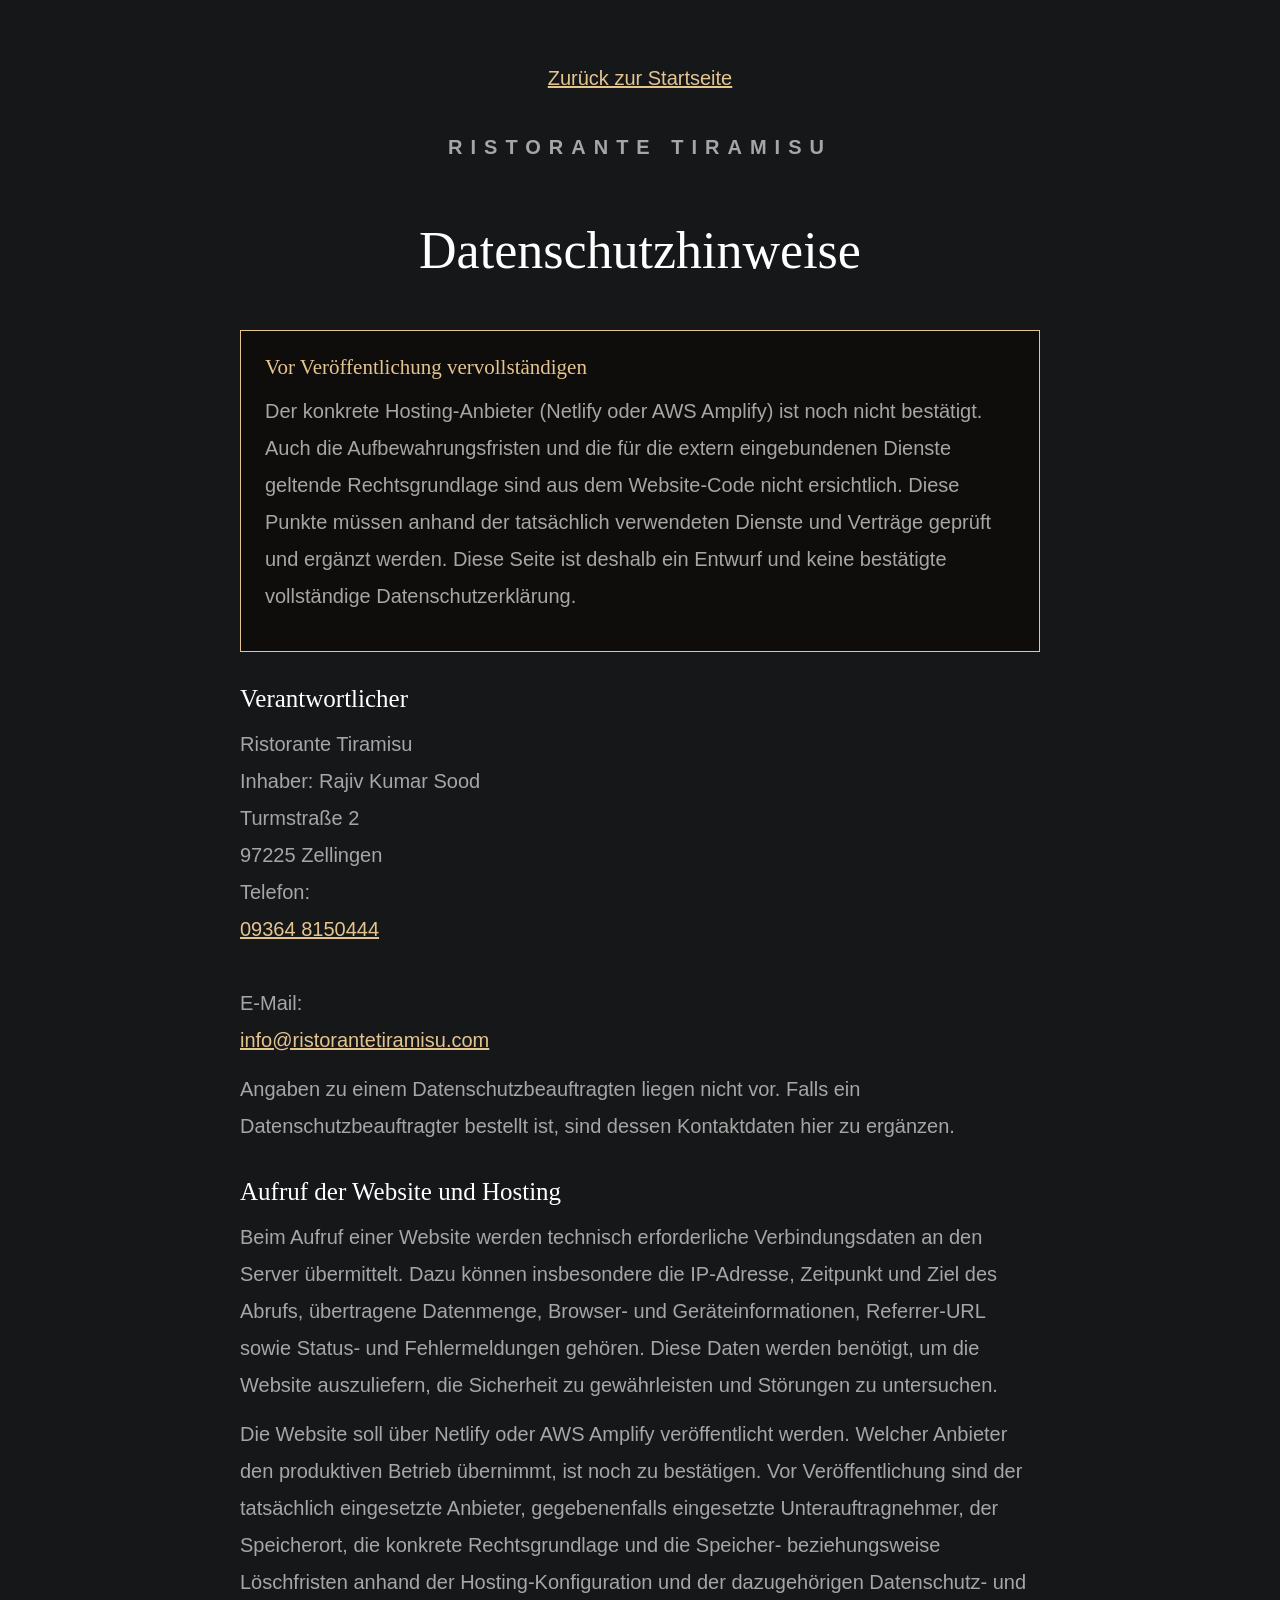
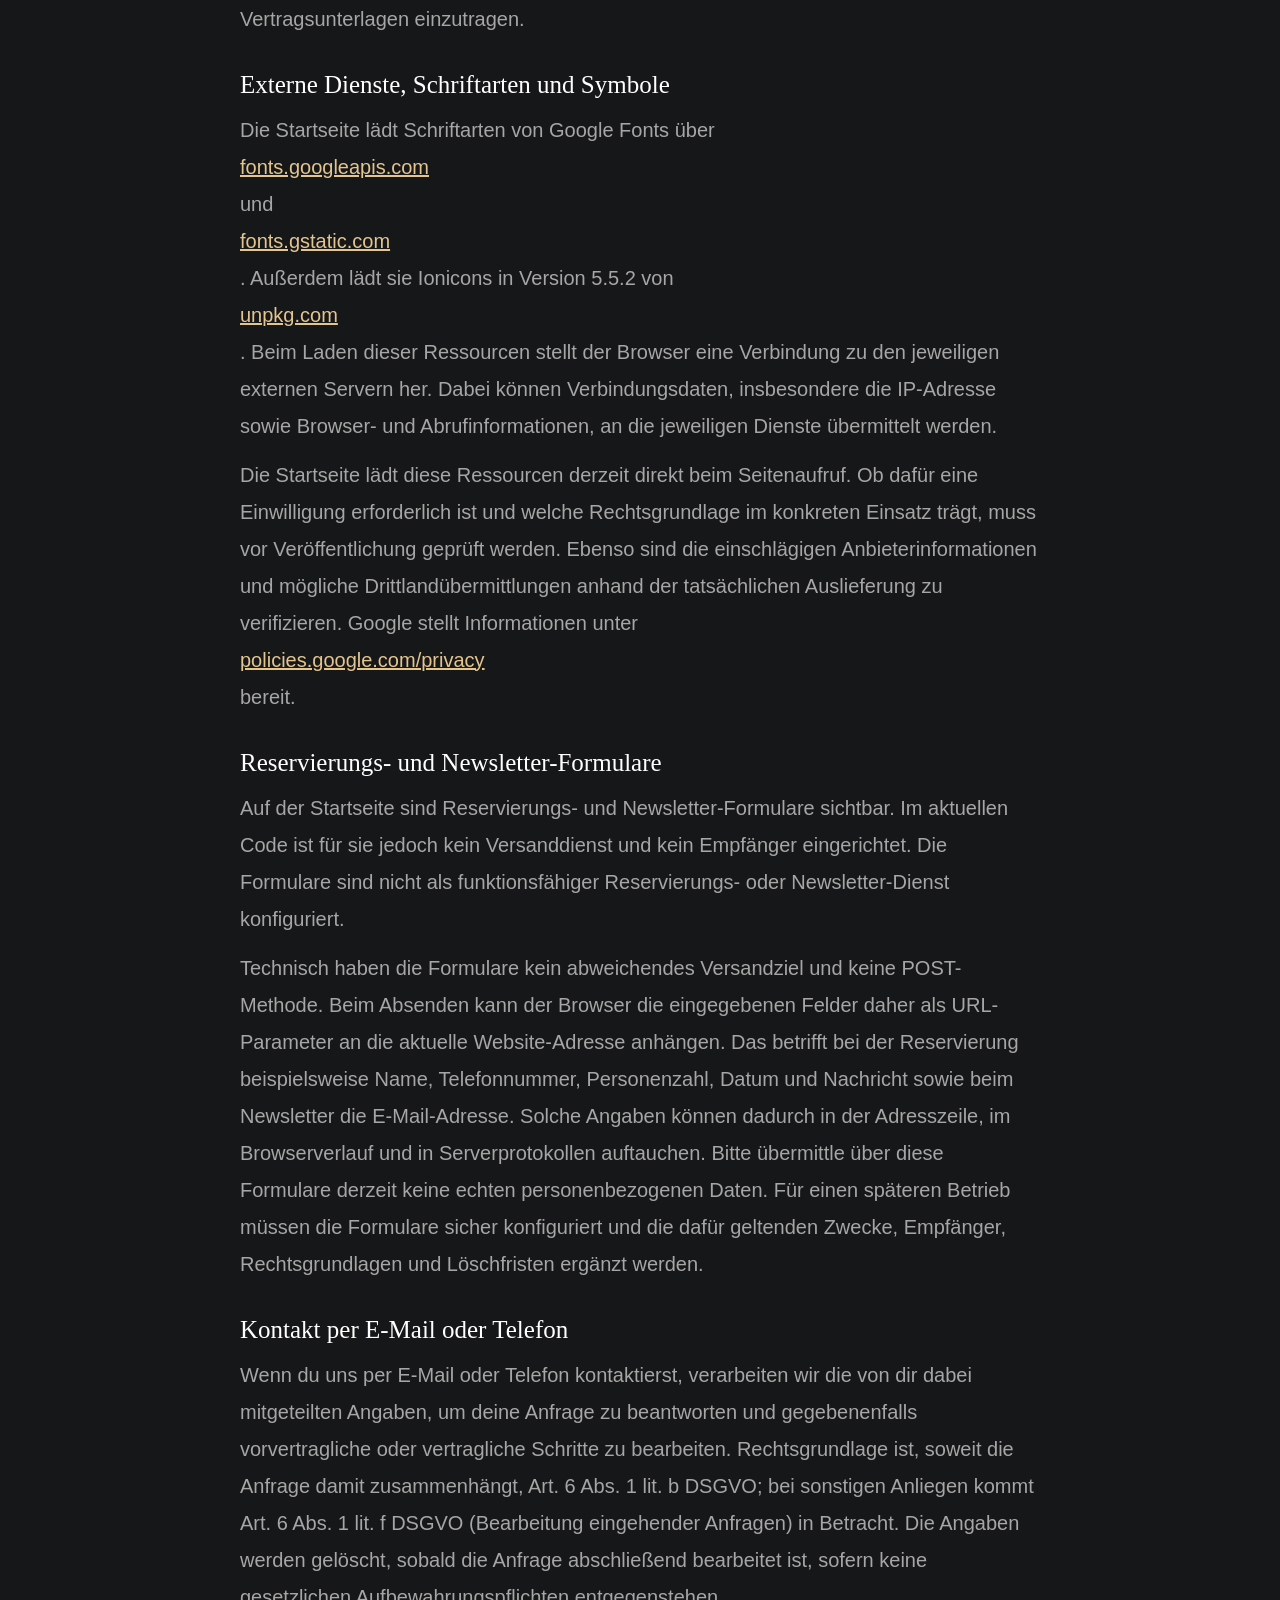
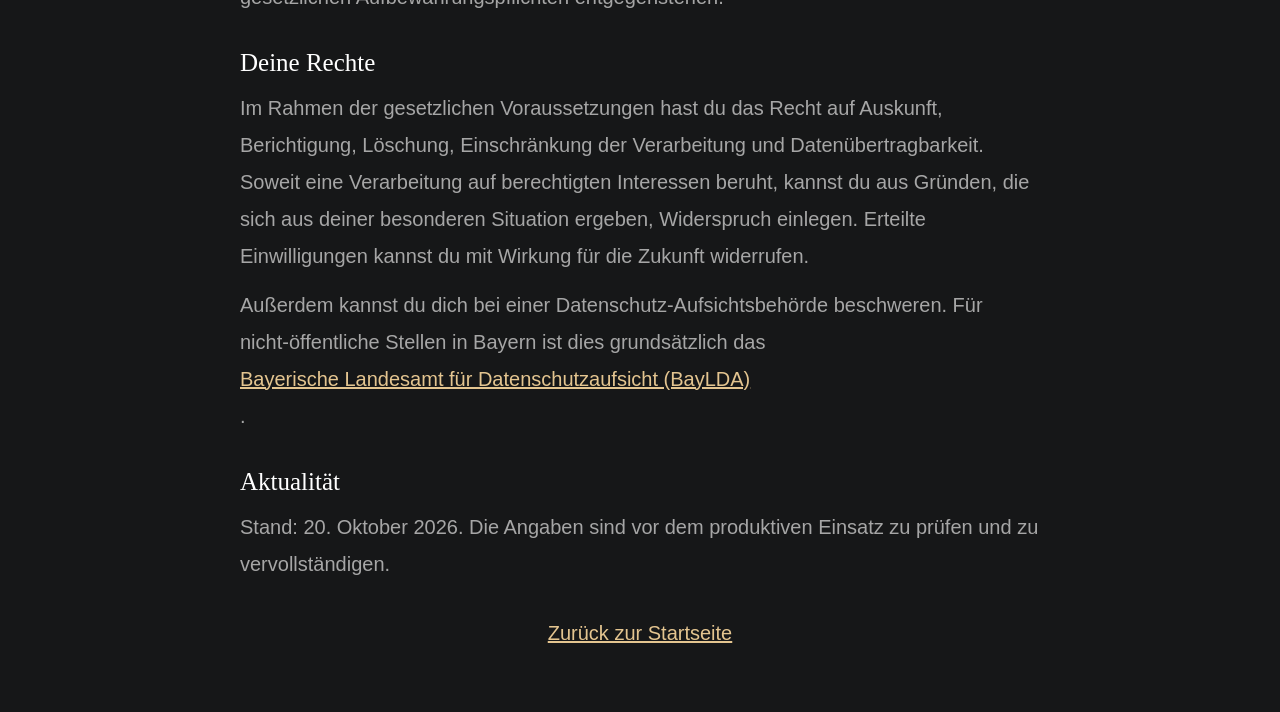
==== datenschutz.html @ 8a42245c "website personalisiert" ====
<!DOCTYPE html>
<html lang="de">

<head>
  <meta charset="UTF-8">
  <meta name="viewport" content="width=device-width, initial-scale=1.0">
  <meta name="robots" content="index, follow">
  <title>Datenschutz | Ristorante Tiramisu</title>
  <meta name="description" content="Datenschutzhinweise des Ristorante Tiramisu.">
  <link rel="shortcut icon" href="./assets/images/logonew(RS).png" type="image/png">
  <link rel="stylesheet" href="./assets/css/style.css">
</head>

<body class="legal-page">
  <main class="legal-container">
    <p class="legal-back"><a href="./index.html">Zurück zur Startseite</a></p>

    <header class="legal-intro">
      <p class="label-2 section-subtitle">Ristorante Tiramisu</p>
      <h1 class="headline-1">Datenschutzhinweise</h1>
    </header>

    <aside class="legal-notice" aria-label="Wichtiger Hinweis">
      <h2 class="title-3">Vor Veröffentlichung vervollständigen</h2>
      <p>
        Der konkrete Hosting-Anbieter (Netlify oder AWS Amplify) ist noch nicht bestätigt.
        Auch die Aufbewahrungsfristen und die für die extern eingebundenen Dienste
        geltende Rechtsgrundlage sind aus dem Website-Code nicht ersichtlich. Diese
        Punkte müssen anhand der tatsächlich verwendeten Dienste und Verträge geprüft
        und ergänzt werden. Diese Seite ist deshalb ein Entwurf und keine bestätigte
        vollständige Datenschutzerklärung.
      </p>
    </aside>

    <section aria-labelledby="controller-heading">
      <h2 class="title-2" id="controller-heading">Verantwortlicher</h2>
      <address>
        Ristorante Tiramisu<br>
        Inhaber: Rajiv Kumar Sood<br>
        Turmstraße 2<br>
        97225 Zellingen<br>
        Telefon: <a href="tel:+4993648150444">09364 8150444</a><br>
        E-Mail: <a href="mailto:info@ristorantetiramisu.com">info@ristorantetiramisu.com</a>
      </address>
      <p>
        Angaben zu einem Datenschutzbeauftragten liegen nicht vor. Falls ein
        Datenschutzbeauftragter bestellt ist, sind dessen Kontaktdaten hier zu ergänzen.
      </p>
    </section>

    <section aria-labelledby="hosting-heading">
      <h2 class="title-2" id="hosting-heading">Aufruf der Website und Hosting</h2>
      <p>
        Beim Aufruf einer Website werden technisch erforderliche Verbindungsdaten an
        den Server übermittelt. Dazu können insbesondere die IP-Adresse, Zeitpunkt und
        Ziel des Abrufs, übertragene Datenmenge, Browser- und Geräteinformationen,
        Referrer-URL sowie Status- und Fehlermeldungen gehören. Diese Daten werden
        benötigt, um die Website auszuliefern, die Sicherheit zu gewährleisten und
        Störungen zu untersuchen.
      </p>
      <p>
        Die Website soll über Netlify oder AWS Amplify veröffentlicht werden. Welcher
        Anbieter den produktiven Betrieb übernimmt, ist noch zu bestätigen. Vor
        Veröffentlichung sind der tatsächlich eingesetzte Anbieter, gegebenenfalls
        eingesetzte Unterauftragnehmer, der Speicherort, die konkrete Rechtsgrundlage
        und die Speicher- beziehungsweise Löschfristen anhand der Hosting-Konfiguration
        und der dazugehörigen Datenschutz- und Vertragsunterlagen einzutragen.
      </p>
    </section>

    <section aria-labelledby="external-heading">
      <h2 class="title-2" id="external-heading">Externe Dienste, Schriftarten und Symbole</h2>
      <p>
        Die Startseite lädt Schriftarten von Google Fonts über
        <a href="https://fonts.googleapis.com/">fonts.googleapis.com</a> und
        <a href="https://fonts.gstatic.com/">fonts.gstatic.com</a>. Außerdem lädt sie
        Ionicons in Version 5.5.2 von <a href="https://unpkg.com/">unpkg.com</a>.
        Beim Laden dieser Ressourcen stellt der Browser eine Verbindung zu den
        jeweiligen externen Servern her. Dabei können Verbindungsdaten, insbesondere
        die IP-Adresse sowie Browser- und Abrufinformationen, an die jeweiligen
        Dienste übermittelt werden.
      </p>
      <p>
        Die Startseite lädt diese Ressourcen derzeit direkt beim Seitenaufruf. Ob dafür
        eine Einwilligung erforderlich ist und welche Rechtsgrundlage im konkreten
        Einsatz trägt, muss vor Veröffentlichung geprüft werden. Ebenso sind die
        einschlägigen Anbieterinformationen und mögliche Drittlandübermittlungen anhand
        der tatsächlichen Auslieferung zu verifizieren. Google stellt Informationen
        unter <a href="https://policies.google.com/privacy">policies.google.com/privacy</a>
        bereit.
      </p>
    </section>

    <section aria-labelledby="forms-heading">
      <h2 class="title-2" id="forms-heading">Reservierungs- und Newsletter-Formulare</h2>
      <p>
        Auf der Startseite sind Reservierungs- und Newsletter-Formulare sichtbar. Im
        aktuellen Code ist für sie jedoch kein Versanddienst und kein Empfänger
        eingerichtet. Die Formulare sind nicht als funktionsfähiger Reservierungs- oder
        Newsletter-Dienst konfiguriert.
      </p>
      <p>
        Technisch haben die Formulare kein abweichendes Versandziel und keine
        POST-Methode. Beim Absenden kann der Browser die eingegebenen Felder daher als
        URL-Parameter an die aktuelle Website-Adresse anhängen. Das betrifft bei der
        Reservierung beispielsweise Name, Telefonnummer, Personenzahl, Datum und
        Nachricht sowie beim Newsletter die E-Mail-Adresse. Solche Angaben können
        dadurch in der Adresszeile, im Browserverlauf und in Serverprotokollen
        auftauchen. Bitte übermittle über diese Formulare derzeit keine echten
        personenbezogenen Daten. Für einen späteren Betrieb müssen die Formulare sicher
        konfiguriert und die dafür geltenden Zwecke, Empfänger, Rechtsgrundlagen und
        Löschfristen ergänzt werden.
      </p>
    </section>

    <section aria-labelledby="contact-data-heading">
      <h2 class="title-2" id="contact-data-heading">Kontakt per E-Mail oder Telefon</h2>
      <p>
        Wenn du uns per E-Mail oder Telefon kontaktierst, verarbeiten wir die von dir
        dabei mitgeteilten Angaben, um deine Anfrage zu beantworten und gegebenenfalls
        vorvertragliche oder vertragliche Schritte zu bearbeiten. Rechtsgrundlage ist,
        soweit die Anfrage damit zusammenhängt, Art. 6 Abs. 1 lit. b DSGVO; bei sonstigen
        Anliegen kommt Art. 6 Abs. 1 lit. f DSGVO (Bearbeitung eingehender Anfragen) in
        Betracht. Die Angaben werden gelöscht, sobald die Anfrage abschließend bearbeitet
        ist, sofern keine gesetzlichen Aufbewahrungspflichten entgegenstehen.
      </p>
    </section>

    <section aria-labelledby="rights-heading">
      <h2 class="title-2" id="rights-heading">Deine Rechte</h2>
      <p>
        Im Rahmen der gesetzlichen Voraussetzungen hast du das Recht auf Auskunft,
        Berichtigung, Löschung, Einschränkung der Verarbeitung und Datenübertragbarkeit.
        Soweit eine Verarbeitung auf berechtigten Interessen beruht, kannst du aus
        Gründen, die sich aus deiner besonderen Situation ergeben, Widerspruch einlegen.
        Erteilte Einwilligungen kannst du mit Wirkung für die Zukunft widerrufen.
      </p>
      <p>
        Außerdem kannst du dich bei einer Datenschutz-Aufsichtsbehörde beschweren.
        Für nicht-öffentliche Stellen in Bayern ist dies grundsätzlich das
        <a href="https://www.lda.bayern.de/">Bayerische Landesamt für Datenschutzaufsicht (BayLDA)</a>.
      </p>
    </section>

    <section aria-labelledby="changes-heading">
      <h2 class="title-2" id="changes-heading">Aktualität</h2>
      <p>Stand: 20. Oktober 2026. Die Angaben sind vor dem produktiven Einsatz zu prüfen und zu vervollständigen.</p>
    </section>

    <p class="legal-back"><a href="./index.html">Zurück zur Startseite</a></p>
  </main>
</body>

</html>
---- assets/css/style.css ----
/*-----------------------------------*\
  #index.css
\*-----------------------------------*/

/**
 * copyright 2022 codewithsadee
 */





/*-----------------------------------*\
  #CUSTOM PROPERTY
\*-----------------------------------*/

:root {

  /**
   * COLORS
   */

  --gold-crayola: hsl(38, 61%, 73%);
  --quick-silver: hsla(0, 0%, 65%, 1);
  --davys-grey: hsla(30, 3%, 34%, 1);
  --smoky-black-1: hsla(40, 12%, 5%, 1);
  --smoky-black-2: hsla(30, 8%, 5%, 1);
  --smoky-black-3: hsla(0, 3%, 7%, 1);
  --eerie-black-1: hsla(210, 4%, 9%, 1);
  --eerie-black-2: hsla(210, 4%, 11%, 1);
  --eerie-black-3: hsla(180, 2%, 8%, 1);
  --eerie-black-4: hsla(0, 0%, 13%, 1);
  --white: hsla(0, 0%, 100%, 1);
  --white-alpha-20: hsla(0, 0%, 100%, 0.2);
  --white-alpha-10: hsla(0, 0%, 100%, 0.1);
  --black: hsla(0, 0%, 0%, 1);
  --black-alpha-80: hsla(0, 0%, 0%, 0.8);
  --black-alpha-15: hsla(0, 0%, 0%, 0.15);

  /**
   * GRADIENT COLOR
   */

  --loading-text-gradient: linear-gradient(90deg, transparent 0% 16.66%, var(--smoky-black-3) 33.33% 50%,  transparent 66.66% 75%);
  --gradient-1: linear-gradient(to top,hsla(0, 0%, 0%, 0.9),hsla(0, 0%, 0%, 0.7),transparent);

  /**
   * TYPOGRAPHY
   */

  /* font-family */
  --fontFamily-forum: 'Forum', cursive;
  --fontFamily-dm_sans: 'DM Sans', sans-serif;

  /* font-size */
  --fontSize-display-1: calc(1.3rem + 6.7vw);
  --fontSize-headline-1: calc(2rem + 2.5vw);
  --fontSize-headline-2: calc(1.3rem + 2.4vw);
  --fontSize-title-1: calc(1.6rem + 1.2vw);
  --fontSize-title-2: 2.2rem;
  --fontSize-title-3: 2.1rem;
  --fontSize-title-4: calc(1.6rem + 1.2vw);
  --fontSize-body-1: 2.4rem;
  --fontSize-body-2: 1.6rem;
  --fontSize-body-3: 1.8rem;
  --fontSize-body-4: 1.6rem;
  --fontSize-label-1: 1.4rem;
  --fontSize-label-2: 1.2rem;

  /* font-weight */
  --weight-regular: 400;
  --weight-bold: 700;

  /* line-height */
  --lineHeight-1: 1em;
  --lineHeight-2: 1.2em;
  --lineHeight-3: 1.5em;
  --lineHeight-4: 1.6em;
  --lineHeight-5: 1.85em;
  --lineHeight-6: 1.4em;

  /* letter-spacing */
  --letterSpacing-1: 0.15em;
  --letterSpacing-2: 0.4em;
  --letterSpacing-3: 0.2em;
  --letterSpacing-4: 0.3em;
  --letterSpacing-5: 3px;

  /**
   * SPACING
   */

  --section-space: 70px;

  /**
   * SHADOW
   */

  --shadow-1: 0px 0px 25px 0px hsla(0, 0%, 0%, 0.25);

  /**
   * BORDER RADIUS
   */

  --radius-24: 24px;
  --radius-circle: 50%;

  /**
   * TRANSITION
   */

  --transition-1: 250ms ease;
  --transition-2: 500ms ease;
  --transition-3: 1000ms ease;

}





/*-----------------------------------*\
  #RESET
\*-----------------------------------*/

*,
*::before,
*::after {
  margin: 0;
  padding: 0;
  box-sizing: border-box;
}

li { list-style: none; }

a,
img,
data,
span,
input,
button,
select,
ion-icon,
textarea { display: block; }

a {
  color: inherit;
  text-decoration: none;
}

img { height: auto; }

input,
button,
select,
textarea {
  background: none;
  border: none;
  font: inherit;
}

input,
select,
textarea {
  width: 100%;
  outline: none;
}

button { cursor: pointer; }

address { font-style: normal; }

html {
  font-size: 10px;
  scroll-behavior: smooth;
}

body {
  background-color: var(--eerie-black-1);
  color: var(--white);
  font-family: var(--fontFamily-dm_sans);
  font-size: var(--fontSize-body-4);
  font-weight: var(--weight-regular);
  line-height: var(--lineHeight-5);
  overflow: hidden;
  height: 300vh;
}

body.loaded { overflow: overlay; }

body.nav-active { overflow: hidden; }

::-webkit-scrollbar { width: 5px; }

::-webkit-scrollbar-track { background-color: transparent; }

::-webkit-scrollbar-thumb { background-color: var(--gold-crayola); }





/*-----------------------------------*\
  #TYPOGRAPHY
\*-----------------------------------*/

.display-1,
.headline-1,
.headline-2,
.title-1,
.title-2,
.title-3,
.title-4 {
  color: var(--white);
  font-family: var(--fontFamily-forum);
  font-weight: var(--weight-regular);
  line-height: var(--lineHeight-2);
}

.display-1 {
  font-size: var(--fontSize-display-1);
  line-height: var(--lineHeight-1);
}

.headline-1 { font-size: var(--fontSize-headline-1); }

.headline-2 {
  font-size: var(--fontSize-headline-2);
  line-height: var(--lineHeight-6);
}

.title-1 { font-size: var(--fontSize-title-1); }

.title-2 { font-size: var(--fontSize-title-2); }

.title-3 { font-size: var(--fontSize-title-3); }

.title-4 { font-size: var(--fontSize-title-4); }

.body-1 {
  font-size: var(--fontSize-body-1);
  line-height: var(--lineHeight-6);
}

.body-2 {
  font-size: var(--fontSize-body-2);
  line-height: var(--lineHeight-4);
}

.body-3 { font-size: var(--fontSize-body-3); }

.body-4 { font-size: var(--fontSize-body-4); }

.label-1 { font-size: var(--fontSize-label-1); }

.label-2 { font-size: var(--fontSize-label-2); }





/*-----------------------------------*\
  #REUSED STYLE
\*-----------------------------------*/

.container { padding-inline: 16px; }

.separator {
  width: 8px;
  height: 8px;
  border: 1px solid var(--gold-crayola);
  transform: rotate(45deg);
}

.contact-label { font-weight: var(--weight-bold); }

.contact-number {
  color: var(--gold-crayola);
  max-width: max-content;
  margin-inline: auto;
}

.hover-underline {
  position: relative;
  max-width: max-content;
}

.hover-underline::after {
  content: "";
  position: absolute;
  left: 0;
  bottom: 0;
  width: 100%;
  height: 5px;
  border-block: 1px solid var(--gold-crayola);
  transform: scaleX(0.2);
  opacity: 0;
  transition: var(--transition-2);
}

.hover-underline:is(:hover, :focus-visible)::after {
  transform: scaleX(1);
  opacity: 1;
}

.contact-number::after { bottom: -5px; }

.text-center { text-align: center; }

.img-cover {
  width: 100%;
  height: 100%;
  object-fit: cover;
}

.section-subtitle {
  position: relative;
  color: var(--gold-crayola);
  font-weight: var(--weight-bold);
  text-transform: uppercase;
  letter-spacing: var(--letterSpacing-2);
  margin-block-end: 12px;
}

.section-subtitle::after {
  content: url('../images/separator.svg');
  display: block;
  width: 100px;
  margin-inline: auto;
  margin-block-start: 5px;
}

.btn {
  position: relative;
  color: var(--gold-crayola);
  font-size: var(--fontSize-label-2);
  font-weight: var(--weight-bold);
  text-transform: uppercase;
  letter-spacing: var(--letterSpacing-5);
  max-width: max-content;
  border: 2px solid var(--gold-crayola);
  padding: 12px 45px;
  overflow: hidden;
  z-index: 1;
}

.btn::before {
  content: "";
  position: absolute;
  bottom: 100%;
  left: 50%;
  transform: translateX(-50%);
  width: 200%;
  height: 200%;
  border-radius: var(--radius-circle);
  background-color: var(--gold-crayola);
  transition: var(--transition-2);
  z-index: -1;
}

.btn .text { transition: var(--transition-1); }

.btn .text-2 {
  position: absolute;
  top: 100%;
  left: 50%;
  transform: translateX(-50%);
  min-width: max-content;
  color: var(--smoky-black-1);
}

.btn:is(:hover, :focus-visible)::before { bottom: -50%; }

.btn:is(:hover, :focus-visible) .text-1 { transform: translateY(-40px); }

.btn:is(:hover, :focus-visible) .text-2 {
  top: 50%;
  transform: translate(-50%, -50%);
}

.btn-secondary {
  background-color: var(--gold-crayola);
  color: var(--black);
}

.btn-secondary::before { background-color: var(--smoky-black-1); }

.btn-secondary .text-2 { color: var(--white); }

.has-before,
.has-after {
  position: relative;
  z-index: 1;
}

.has-before::before,
.has-after::after {
  content: "";
  position: absolute;
}

.section {
  position: relative;
  padding-block: var(--section-space);
  overflow: hidden;
  z-index: 1;
}

.bg-black-10 { background-color: var(--smoky-black-2); }

.grid-list {
  display: grid;
  gap: 40px;
}

.hover\:shine { position: relative; }

.hover\:shine::after {
  content: "";
  position: absolute;
  top: 0;
  left: 0;
  width: 50%;
  height: 100%;
  background-image: linear-gradient(to right, transparent 0%, #fff6 100%);
  transform: skewX(-0.08turn) translateX(-180%);
}

.hover\:shine:is(:hover, :focus-within)::after {
  transform: skewX(-0.08turn) translateX(275%);
  transition: var(--transition-3);
}

.img-holder {
  aspect-ratio: var(--width) / var(--height);
  overflow: hidden;
  background-color: var(--eerie-black-4);
}

.btn-text {
  color: var(--gold-crayola);
  padding-block-end: 4px;
  margin-inline: auto;
  text-transform: uppercase;
  letter-spacing: var(--letterSpacing-3);
  font-weight: var(--weight-bold);
  transition: var(--transition-1);
}

.btn-text:is(:hover, :focus-visible) { color: var(--white); }

.shape {
  display: none;
  position: absolute;
  max-width: max-content;
  z-index: -1;
}

.w-100 { width: 100%; }

.move-anim { animation: move 5s linear infinite; }

@keyframes move {
  0%,
  100% { transform: translateY(0); }

  50% { transform: translateY(30px); }
}

.has-bg-image {
  background-repeat: no-repeat;
  background-size: cover;
  background-position: center;
}

.input-field {
  background-color: var(--eerie-black-2);
  color: var(--white);
  height: 56px;
  padding: 10px 20px;
  border: 1px solid var(--white-alpha-10);
  margin-block-end: 20px;
  outline: none;
  transition: border-color var(--transition-2);
}

.input-field::placeholder { color: inherit; }

.input-field:focus { border-color: var(--gold-crayola); }

.icon-wrapper {
  position: relative;
  margin-block-end: 20px;
}

.icon-wrapper .input-field {
  margin-block-end: 0;
  padding-inline-start: 40px;
  appearance: none;
  cursor: pointer;
}

.icon-wrapper ion-icon {
  position: absolute;
  top: 50%;
  transform: translateY(-50%);
  font-size: 1.4rem;
  --ionicon-stroke-width: 50px;
  pointer-events: none;
}

.icon-wrapper ion-icon:first-child { left: 15px; }

.icon-wrapper ion-icon:last-child { right: 10px; }





/*-----------------------------------*\
  #PRELOAD
\*-----------------------------------*/

.preload {
  position: fixed;
  top: 0;
  left: 0;
  right: 0;
  bottom: 0;
  background-color: var(--gold-crayola);
  z-index: 10;
  display: grid;
  place-content: center;
  justify-items: center;
  transition: var(--transition-2);
}

.preload > * { transition: var(--transition-1); }

.preload.loaded > * { opacity: 0; }

.preload.loaded {
  transition-delay: 250ms;
  transform: translateY(100%);
}

.circle {
  width: 112px;
  height: 112px;
  border-radius: var(--radius-circle);
  border: 3px solid var(--white);
  border-block-start-color: var(--smoky-black-3);
  margin-block-end: 45px;
  animation: rotate360 1s linear infinite;
}

@keyframes rotate360 {
  0% { transform: rotate(0); }
  100% { transform: rotate(1turn); }
}

.preload .text {
  background-image: var(--loading-text-gradient);
  background-size: 500%;
  font-size: calc(2rem + 3vw);
  font-weight: var(--weight-bold);
  line-height: 1em;
  text-transform: uppercase;
  letter-spacing: 16px;
  padding-inline-start: 16px;
  -webkit-text-fill-color: transparent;
  background-clip: text;
  -webkit-background-clip: text;
  -webkit-text-stroke: 0.5px var(--eerie-black-3);
  animation: loadingText linear 2s infinite;
}

@keyframes loadingText {
  0% { background-position: 100%; }
  100% { background-position: 0%; }
}





/*-----------------------------------*\
  #TOPBAR
\*-----------------------------------*/

.topbar { display: none; }





/*-----------------------------------*\
  #HEADER
\*-----------------------------------*/

.header .btn { display: none; }

.header {
  position: fixed;
  top: 0;
  left: 0;
  width: 100%;
  background-color: transparent;
  padding-block: 40px;
  z-index: 4;
  border-block-end: 1px solid transparent;
  transition: var(--transition-1);
}

.header.active {
  padding-block: 20px;
  background-color: var(--eerie-black-4);
  border-color: var(--black-alpha-15);
}

.header.hide {
  transform: translateY(-100%);
  transition-delay: 250ms;
}

.header .container {
  padding-inline: 20px;
  display: flex;
  justify-content: space-between;
  align-items: center;
  gap: 8px;
}

.nav-open-btn {
  padding: 12px;
  padding-inline-end: 0;
}

.nav-open-btn .line {
  width: 30px;
  height: 2px;
  background-color: var(--white);
  margin-block: 4px;
  transform-origin: left;
  animation: menuBtn 400ms ease-in-out alternate infinite;
}

@keyframes menuBtn {
  0% { transform: scaleX(1); }
  100% { transform: scaleX(0.5); }
}

.nav-open-btn .line-2 { animation-delay: 150ms; }

.nav-open-btn .line-3 { animation-delay: 300ms; }

.navbar {
  position: fixed;
  background-color: var(--smoky-black-1);
  top: 0;
  left: -360px;
  bottom: 0;
  max-width: 360px;
  width: 100%;
  padding-inline: 30px;
  padding-block-end: 50px;
  overflow-y: auto;
  visibility: hidden;
  z-index: 2;
  transition: var(--transition-2);
}

.navbar.active {
  visibility: visible;
  transform: translateX(360px);
}

.navbar .close-btn {
  color: var(--white);
  border: 1px solid currentColor;
  padding: 4px;
  border-radius: var(--radius-circle);
  margin-inline-start: auto;
  margin-block: 30px 20px;
}

.navbar .close-btn ion-icon { --ionicon-stroke-width: 40px; }

.navbar .close-btn:is(:hover, :focus-visible) { color: var(--gold-crayola); }

.navbar .logo {
  max-width: max-content;
  margin-inline: auto;
  margin-block-end: 60px;
}

.navbar-list {
  border-block-end: 1px solid var(--white-alpha-20);
  margin-block-end: 100px;
}

.navbar-item { border-block-start: 1px solid var(--white-alpha-20); }

.navbar-link {
  position: relative;
  font-size: var(--fontSize-label-2);
  text-transform: uppercase;
  padding-block: 10px;
  max-width: unset;
}

.navbar-link::after { display: none; }

.navbar-link .span { transition: var(--transition-1); }

.navbar-link:is(:hover, :focus-visible, .active) .span {
  color: var(--gold-crayola);
  transform: translateX(20px);
}

.navbar-link .separator {
  position: absolute;
  top: 50%;
  left: 0;
  transform: translateY(-50%) rotate(45deg);
  opacity: 0;
  transition: var(--transition-1);
}

.navbar-link:is(:hover, :focus-visible, .active) .separator { opacity: 1; }

.navbar-title { margin-block-end: 15px; }

.navbar-text { margin-block: 10px; }

.navbar .body-4 { color: var(--quick-silver); }

.sidebar-link { transition: var(--transition-1); }

.sidebar-link:is(:hover, :focus-visible) { color: var(--gold-crayola); }

.navbar .text-center .separator {
  margin-block: 30px;
  margin-inline: auto;
}

.navbar .contact-label { margin-block-end: 10px; }

.navbar::-webkit-scrollbar-thumb { background-color: var(--white-alpha-10); }

.overlay {
  position: fixed;
  top: 0;
  left: 0;
  bottom: 0;
  right: 0;
  background-color: var(--black-alpha-80);
  opacity: 0;
  pointer-events: none;
  transition: var(--transition-2);
  z-index: 1;
}

.overlay.active {
  opacity: 1;
  pointer-events: all;
}





/*-----------------------------------*\
  #HERO
\*-----------------------------------*/

.hero .slider-btn { display: none; }

.hero {
  position: relative;
  padding-block: 120px;
  min-height: 100vh;
  overflow: hidden;
  z-index: 1;
}

.hero .slider-item {
  position: absolute;
  top: 50%;
  left: 50%;
  transform: translate(-50%, -50%);
  width: 100%;
  height: 100%;
  display: grid;
  place-content: center;
  padding-block-start: 100px;
  opacity: 0;
  visibility: hidden;
  transition: var(--transition-3);
  z-index: 1;
}

.hero .slider-item.active {
  opacity: 1;
  visibility: visible;
}

.hero .slider-bg {
  position: absolute;
  top: 0;
  left: 0;
  width: 100%;
  height: 100%;
  transform: scale(1.15);
  pointer-events: none;
  user-select: none;
  z-index: -1;
}

.hero .slider-bg::after {
  content: "";
  position: absolute;
  inset: 0;
  background-color: rgba(0, 0, 0, 0.42);
}

.hero .slider-item.active .slider-bg {
  animation: smoothScale 7s linear forwards;
}

@keyframes smoothScale {
  0% { transform: scale(1); }
  100% { transform: scale(1.15); }
}

.hero .section-subtitle::after { margin-block: 14px 20px; }

.hero-text { margin-block: 10px 40px; }

.hero .btn { margin-inline: auto; }

.hero-btn {
  position: absolute;
  bottom: 15px;
  right: 15px;
  z-index: 2;
  background-color: var(--gold-crayola);
  width: 110px;
  height: 110px;
  padding: 12px;
  transform: scale(0.6);
}

.hero-btn img {
  margin-inline: auto;
  margin-block-end: 6px;
}

.hero-btn .span {
  color: var(--black);
  font-weight: var(--weight-bold);
  text-transform: uppercase;
  letter-spacing: var(--letterSpacing-1);
  line-height: var(--lineHeight-3);
}

.hero-btn::after {
  inset: 0;
  border: 1px solid var(--gold-crayola);
  animation: rotate360 15s linear infinite;
}

.slider-reveal {
  transform: translateY(30px);
  opacity: 0;
}

.hero .slider-item.active .slider-reveal {
  animation: sliderReveal 1s ease forwards;
}

@keyframes sliderReveal {
  0% {
    transform: translateY(30px);
    opacity: 0;
  }

  100% {
    transform: translateY(0);
    opacity: 1;
  }
}

.hero .slider-item.active .section-subtitle { animation-delay: 500ms; }

.hero .slider-item.active .hero-title { animation-delay: 1000ms; }

.hero .slider-item.active .hero-text { animation-delay: 1.5s; }

.hero .slider-item.active .btn { animation-delay: 2s; }





/*-----------------------------------*\
  #SERVICE
\*-----------------------------------*/

.service .section-title { margin-block-end: 16px; }

.service .section-text { margin-block-end: 40px; }

.service-card { overflow: hidden; }

.service-card .has-before {
  padding-block: 30px;
  margin-block-end: 26px;
  z-index: 1;
}

.service-card .has-before::before {
  top: 0;
  left: 50%;
  transform: translateX(-50%);
  width: 140px;
  height: 100%;
  background-image: url('../images/img-pattern.svg');
  background-position: center;
  background-size: cover;
  background-repeat: repeat;
  transition: var(--transition-2);
  transition-delay: 0;
  z-index: -1;
  will-change: transform;
}

.service-card:is(:hover, :focus-within) .has-before::before {
  transform: rotateY(0.5turn) translateX(50%);
  transition-delay: 300ms;
}

.service-card .card-banner { transition: var(--transition-2); }

.service-card:is(:hover, :focus-within) .card-banner { transform: scale(1.05); }

.service .card-title { margin-block-end: 12px; }





/*-----------------------------------*\
  #ABOUT
\*-----------------------------------*/

.about .section-text { margin-block: 15px 30px; }

.about .btn {
  margin-inline: auto;
  margin-block-start: 26px;
}

.about .container {
  display: grid;
  gap: 120px;
}

.about-banner {
  position: relative;
  margin-block-end: 120px;
}

.about-banner > .w-100 { padding-inline-start: 50px; }

.about .abs-img { position: absolute; }

.about .abs-img::before { z-index: -1; }

.about .abs-img-1 {
  bottom: -120px;
  left: 0;
  width: 150px;
  padding-block: 50px;
}

.about .abs-img-2 {
  top: -65px;
  right: 0;
  overflow: hidden;
}

.about .abs-img-1::before {
  top: 0;
  bottom: 0;
  left: 50%;
  transform: translateX(-50%);
  width: 140px;
  background-image: url('../images/img-pattern.svg');
  background-repeat: repeat;
}

.about .abs-img-2::before {
  inset: 0;
  background-image: url('../images/badge-2-bg.png');
  background-repeat: no-repeat;
  background-size: contain;
  animation: rotate360 15s linear infinite;
}





/*-----------------------------------*\
  #SPECIAL DISH
\*-----------------------------------*/

.special-dish-content { padding-block: 70px; }

.special-dish .abs-img {
  margin-inline: auto;
  margin-block-end: 12px;
}

.special-dish .section-text { margin-block: 16px 40px; }

.special-dish-content .wrapper {
  display: flex;
  justify-content: center;
  align-items: center;
  gap: 20px;
  margin-block-end: 40px;
}

.special-dish-content .del {
  text-decoration: none;
  color: var(--davys-grey);
}

.special-dish-content .span { color: var(--gold-crayola); }

.special-dish .btn { margin-inline: auto; }





/*-----------------------------------*\
  #MENU
\*-----------------------------------*/

.menu .section-title { margin-block-end: 40px; }

.menu .grid-list { margin-block-end: 50px; }

.menu-categories {
  position: relative;
  z-index: 1;
  display: grid;
  gap: 40px;
}

.menu-category-title {
  padding-block-end: 12px;
  margin-block-end: 20px;
  border-block-end: 1px solid var(--white-alpha-20);
}

.menu-items {
  display: grid;
  gap: 20px;
}

.menu-item {
  display: flex;
  align-items: center;
  gap: 16px;
}

.menu-photo,
.menu-photo-placeholder {
  flex: 0 0 76px;
  width: 76px;
  height: 76px;
  overflow: hidden;
  border-radius: 12px;
}

.menu-photo .img-cover {
  width: 100%;
  height: 100%;
  object-fit: cover;
}

.menu-photo-placeholder {
  display: grid;
  place-items: center;
  padding: 8px;
  border: 1px dashed var(--gold-crayola);
  color: var(--gold-crayola);
  font-size: var(--fontSize-label-2);
  line-height: var(--lineHeight-3);
  text-align: center;
}

.menu-item-content {
  flex: 1;
  min-width: 0;
}

.menu-item-heading {
  display: flex;
  justify-content: space-between;
  align-items: baseline;
  gap: 12px;
}

.menu-item-heading .title-3 {
  font-size: 1.8rem;
}

.menu-price {
  flex: 0 0 auto;
  color: var(--gold-crayola);
  font-family: var(--fontFamily-forum);
  font-size: 1.8rem;
  text-align: right;
}

.menu-item .card-text {
  margin-block-start: 6px;
}

.menu-allergen-note {
  position: relative;
  z-index: 1;
  margin-block-start: 40px;
  color: var(--quick-silver);
}

.menu-card {
  display: flex;
  align-items: flex-start;
  gap: 20px;
}

.hover\:card .card-banner { background-color: var(--gold-crayola); }

.hover\:card .card-banner .img-cover { transition: var(--transition-2); }

.hover\:card:is(:hover, :focus-within) .card-banner .img-cover {
  opacity: 0.7;
  transform: scale(1.05);
}

.menu-card .card-banner {
  width: 100px;
  flex-shrink: 0;
  border-radius: var(--radius-24);
}

.menu-card .card-title { transition: var(--transition-1); }

.menu-card .card-title:is(:hover, :focus-visible) { color: var(--gold-crayola); }

.menu-card .badge {
  background-color: var(--gold-crayola);
  color: var(--eerie-black-1);
  font-family: var(--fontFamily-forum);
  max-width: max-content;
  line-height: var(--lineHeight-6);
  text-transform: uppercase;
  padding-inline: 10px;
  margin-block-start: 10px;
}

.menu-card .span {
  color: var(--gold-crayola);
  margin-block: 10px;
}

.menu-card .card-text {
  color: var(--quick-silver);
  line-height: var(--lineHeight-4);
}

.menu-text .span {
  display: inline-block;
  color: var(--gold-crayola);
}

.menu .btn {
  margin-inline: auto;
  margin-block-start: 26px;
}

.menu .shape {
  display: block;
  width: 70%;
}

.menu .shape-2 {
  top: 0;
  left: 0;
}

.menu .shape-3 {
  bottom: 0;
  right: 0;
}





/*-----------------------------------*\
  #TESTIMONIALS
\*-----------------------------------*/

.testi {
  padding-block-end: 340px;
  position: static;
}

.testi .container { visibility: hidden; }

.testi .quote {
  font-size: 7rem;
  font-family: var(--fontFamily-forum);
  line-height: 0.7em;
}

.testi .wrapper {
  display: flex;
  justify-content: center;
  gap: 2px;
  margin-block: 40px 50px;
}

.testi .separator { animation: rotate360 15s linear infinite; }

.profile .img {
  margin-inline: auto;
  border-radius: var(--radius-circle);
  margin-block-end: 15px;
}

.testi .profile-name {
  color: var(--gold-crayola);
  font-weight: var(--weight-bold);
  text-transform: uppercase;
  letter-spacing: var(--letterSpacing-3);
}





/*-----------------------------------*\
  #RESERVATION
\*-----------------------------------*/

.reservation-form { margin-block-start: -270px; }

.form-text { margin-block-end: 40px; }

.form-text .link {
  display: inline;
  color: var(--gold-crayola);
}

.form-right .headline-1 { margin-block-end: 40px; }

.form-right .contact-label { margin-block-end: 5px; }

.form-right .separator { margin: 20px auto; }

.form-right .body-4 {
  color: var(--quick-silver);
  line-height: var(--lineHeight-3);
}

.form-right .body-4:not(:last-child) { margin-block-end: 25px; }

.form-left,
.form-right { padding: 40px 20px 30px; }

.input-field[type="date"] {
  text-transform: uppercase;
  padding-inline-end: 10px;
}

.input-field[type="date"]::-webkit-calendar-picker-indicator { opacity: 0; }

textarea.input-field {
  resize: none;
  height: 140px;
  padding-block: 20px;
  line-height: var(--lineHeight-1);
}

.form-left .btn {
  max-width: 100%;
  width: 100%;
}

#reservierung { scroll-margin-block-start: 300px; }

.reservation-options .form-text { margin-block-end: 30px; }

.contact-options {
  display: grid;
  gap: 16px;
}

.contact-option {
  display: flex;
  align-items: center;
  gap: 20px;
  padding: 20px 24px;
  background-color: var(--smoky-black-3, #1a1b1d);
  border: 1px solid var(--white-alpha-10, rgba(255, 255, 255, 0.1));
  border-radius: 6px;
  transition: var(--transition-1);
}

.contact-option ion-icon {
  flex-shrink: 0;
  font-size: 36px;
  color: var(--gold-crayola);
}

.contact-option-text {
  display: flex;
  flex-direction: column;
  gap: 4px;
  min-width: 0;
  overflow-wrap: anywhere;
}

.contact-option-text .label-1 { color: var(--quick-silver); }

.contact-option:is(:hover, :focus-visible) {
  border-color: var(--gold-crayola);
  transform: translateY(-2px);
}

.contact-option-whatsapp ion-icon { color: #25d366; }

.form-right {
  background-repeat: repeat;
  background-position: top left;
}





/*-----------------------------------*\
  #FEATURES
\*-----------------------------------*/

.features .section-title { margin-block-end: 40px; }

.feature-card { padding: 30px 20px 40px; }

.feature-item:nth-child(2n+1) .feature-card { background-color: var(--eerie-black-3); }

.feature-item:nth-child(2n) .feature-card { background-color: var(--smoky-black-3); }

.feature-card .card-icon {
  max-width: max-content;
  margin-inline: auto;
  transition: var(--transition-2);
}

.feature-card:hover .card-icon { transform: scale(-1) rotate(180deg); }

.feature-card .card-title { margin-block: 20px; }

.feature-card .card-text {
  color: var(--quick-silver);
  line-height: var(--lineHeight-6);
}





/*-----------------------------------*\
  #EVENT
\*-----------------------------------*/

.event .section-title { margin-block-end: 40px; }

.event-card {
  position: relative;
  overflow: hidden;
}

.event-card .card-content {
  background-image: var(--gradient-1);
  position: absolute;
  bottom: 0;
  width: 100%;
  padding: 35px 35px 25px;
}

.event-card .publish-date {
  position: absolute;
  top: 30px;
  left: 25px;
  padding: 5px 10px;
  color: var(--gold-crayola);
  background-color: var(--black);
  font-weight: var(--weight-bold);
  letter-spacing: var(--letterSpacing-1);
  line-height: 14px;
}

.event-card .card-subtitle {
  color: var(--gold-crayola);
  text-transform: uppercase;
  font-weight: var(--weight-bold);
  letter-spacing: var(--letterSpacing-2);
  margin-block-end: 5px;
}

.event-card .card-banner .img-cover { transition: var(--transition-2); }

.event-card:is(:hover, :focus-within) .img-cover { transform: scale(1.05); }

.event .btn {
  margin-inline: auto;
  margin-block-start: 40px;
}





/*-----------------------------------*\
  #FOOTER
\*-----------------------------------*/

.footer-top { margin-block-end: 70px; }

.footer-brand {
  position: relative;
  padding: 50px 40px;
  background: var(--smoky-black-1) url("../images/footer-form-bg.png");
  background-position: center top;
  background-repeat: repeat;
}

.footer-brand::before,
.footer-brand::after {
  top: 0;
  width: 15px;
  height: 100%;
  background-image: url("../images/footer-form-pattern.svg");
}

.footer-brand::before { left: 0; }

.footer-brand::after { right: 0; }

.footer-brand .logo {
  max-width: max-content;
  margin-inline: auto;
  margin-block-end: 40px;
}

.footer-brand :is(.body-4, .label-1) {
  color: var(--quick-silver);
  line-height: var(--lineHeight-3);
}

.footer-brand .contact-link {
  margin-block: 6px;
  transition: var(--transition-1);
}

.footer-brand .contact-link:is(:hover, :focus-visible) { color: var(--gold-crayola); }

.footer-brand .wrapper {
  display: flex;
  justify-content: center;
  gap: 2px;
  margin-block: 40px 25px;
}

.footer-brand .separator { animation: rotate360 15s linear infinite; }

.footer-brand .label-1 { margin-block-end: 30px; }

.footer-brand .label-1 .span {
  display: inline;
  color: var(--white);
}

.footer-brand .icon-wrapper .input-field { cursor: text; }

.footer-brand .btn { min-width: 100%; }

.footer-list {
  display: grid;
  gap: 20px;
}

.footer-link {
  color: var(--quick-silver);
  font-weight: var(--weight-bold);
  text-transform: uppercase;
  letter-spacing: var(--letterSpacing-4);
  margin-inline: auto;
  transition: var(--transition-1);
}

.footer-link:is(:hover, :focus-visible) { color: var(--gold-crayola); }

.copyright {
  color: var(--quick-silver);
  line-height: var(--lineHeight-3);
}

.copyright .link {
  display: inline;
  color: var(--gold-crayola);
  text-decoration: underline;
}





/*-----------------------------------*\
  #BACK TO TOP
\*-----------------------------------*/

.back-top-btn {
  position: fixed;
  bottom: 20px;
  right: 20px;
  background-color: var(--gold-crayola);
  color: var(--smoky-black-1);
  font-size: 22px;
  width: 50px;
  height: 50px;
  border-radius: var(--radius-circle);
  display: grid;
  place-items: center;
  box-shadow: var(--shadow-1);
  transition: var(--transition-1);
  opacity: 0;
  visibility: hidden;
  z-index: 4;
}

.back-top-btn:is(:hover, :focus-visible) {
  background-color: var(--white);
  color: var(--gold-crayola);
}

.back-top-btn.active {
  opacity: 1;
  visibility: visible;
}





/*-----------------------------------*\
  #MEDIA QUERIES
\*-----------------------------------*/

/**
 * responsive for larger than 575px screen
 */

@media (min-width: 575px) {

  /**
   * CUSTOM PROPERTY
   */

  :root {

    /**
     * typography
     */

    --fontSize-body-2: 2rem;

  }



  /**
   * REUSED STYLE
   */

  :is(.service, .about) .section-text {
    max-width: 420px;
    margin-inline: auto;
  }

  .contact-number { --fontSize-body-1: 3rem; }



  /**
   * TOPBAR
   */

  .topbar {
    display: block;
    position: fixed;
    top: 0;
    left: 0;
    width: 100%;
    padding-block: 10px;
    border-block-end: 1px solid var(--white-alpha-20);
    z-index: 4;
    transition: var(--transition-1);
  }

  .topbar:has(~ .header.active) { transform: translateY(-100%); }

  .topbar-item:not(.link),
  .topbar .separator { display: none; }

  .topbar .container,
  .topbar-item {
    display: flex;
    align-items: center;
  }

  .topbar .container {
    justify-content: center;
    gap: 30px;
  }

  .topbar-item { gap: 6px; }

  .topbar-item ion-icon { --ionicon-stroke-width: 60px; }

  .topbar-item .span { font-size: var(--fontSize-label-1); }

  .topbar .link { transition: var(--transition-1); }

  .topbar .link:is(:hover, :focus-visible) { color: var(--gold-crayola); }



  /**
   * HEADER
   */

  .header { top: 51px; }

  .header.active { top: 0; }

  .header .btn {
    display: block;
    margin-inline-start: auto;
  }



  /**
   * HERO
   */

  .hero-btn { transform: scale(0.7); }



  /**
   * SERVICE
   */

  .service .container {
    max-width: 420px;
    margin-inline: auto;
  }



  /**
   * ABOUT
   */

  .about .container { gap: 80px; }

  .about-banner > .w-100 { padding-inline-start: 90px; }

  .about .abs-img-1 { width: 285px; }

  .about .contact-number { --fontSize-body-1: 2.4rem; }



  /**
   * MENU
   */

  .menu-card .title-wrapper {
    display: flex;
    justify-content: flex-start;
    align-items: center;
    gap: 15px;
  }

  .menu-card .badge { margin-block-start: 0; }

  .menu-card .span {
    flex-grow: 1;
    display: flex;
    align-items: center;
    gap: 15px;
    position: relative;
  }

  .menu-card .span::before {
    content: "";
    height: 6px;
    flex-grow: 1;
    border-block: 1px solid var(--white-alpha-20);
  }



  /**
   * EVENT
   */

  .event .container {
    max-width: 420px;
    margin-inline: auto;
  }



  /**
   * FOOTER
   */

  .footer-brand > * {
    max-width: 460px;
    margin-inline: auto;
  }

  .footer .input-wrapper { position: relative; }

  .footer .input-field {
    margin-block-end: 0;
    padding-inline-end: 205px;
  }

  .footer-brand .btn {
    position: absolute;
    top: 0;
    right: 0;
    bottom: 0;
    min-width: max-content;
  }

}





/**
 * responsive for larger than 768px screen
 */

@media (min-width: 768px) {

  /**
   * REUSED STYLE
   */

  .grid-list { grid-template-columns: 1fr 1fr; }

  .menu-categories {
    grid-template-columns: repeat(2, minmax(0, 1fr));
    column-gap: 48px;
  }

  :is(.service, .event) .container { max-width: 820px; }

  :is(.service, .event) .grid-list li:last-child {
    grid-column: 1 / 3;
    width: calc(50% - 20px);
    margin-inline: auto;
  }



  /**
   * HEADER
   */

  .navbar-list { margin-inline: 30px; }



  /**
   * HERO
   */

  .hero .slider-btn {
    display: grid;
    position: absolute;
    z-index: 1;
    color: var(--gold-crayola);
    font-size: 2.4rem;
    border: 1px solid var(--gold-crayola);
    width: 45px;
    height: 45px;
    place-items: center;
    top: 50%;
    transform: translateY(-50%) rotate(45deg);
    transition: var(--transition-1);
  }

  .hero .slider-btn ion-icon { transform: rotate(-45deg); }

  .hero .slider-btn.prev { left: 30px; }

  .hero .slider-btn.next { right: 30px; }

  .hero .slider-btn:is(:hover, :focus-visible) {
    background-color: var(--gold-crayola);
    color: var(--black);
  }



  /**
   * RESERVATION
   */

  .reservation .input-wrapper {
    display: grid;
    grid-template-columns: 1fr 1fr;
    column-gap: 20px;
  }

  .reservation .input-wrapper:nth-child(4) {
    grid-template-columns: repeat(3, 1fr);
  }



  /**
   * FOOTER
   */

  .footer-brand { grid-column: 1 / 3; }

}





/**
 * responsive for larger than 992px screen
 */

@media (min-width: 992px) {

  /**
   * CUSTOM PROPERTY
   */

  :root {

    /**
     * spacing
     */

    --section-space: 100px;

  }



  /**
   * REUSED STYLE
   */

  :is(.service, .event) .container { max-width: unset; }

  :is(.service, .event) .grid-list { grid-template-columns: repeat(3, 1fr); }

  :is(.service, .event) .grid-list li:last-child {
    grid-column: auto;
    width: 100%;
  }



  /**
   * TOPBAR
   */

  .topbar-item:not(.link) { display: flex; }

  .topbar .item-2 { margin-inline-end: auto; }



  /**
   * SERVICE
   */

  .service .shape { display: block; }

  .service .shape-1 {
    bottom: 0;
    left: 0;
  }

  .service .shape-2 {
    top: 0;
    right: 0;
  }



  /**
   * ABOUT
   */

  .about .container {
    grid-template-columns: 0.7fr 1fr;
    gap: 30px;
  }



  /**
   * SPECIAL DISH
   */

  .special-dish {
    display: grid;
    grid-template-columns: 1fr 1fr;
    text-align: left;
  }

  .special-dish-content { padding-inline: 50px 25px; }

  .special-dish-content .container { position: relative; }

  .special-dish .section-subtitle::after,
  .special-dish .btn { margin-inline: 0; }

  .special-dish-content .wrapper { justify-content: flex-start; }

  .special-dish .abs-img {
    position: absolute;
    top: 10px;
    left: -40px;
    animation: move 5s linear infinite;
  }



  /**
   * MENU
   */

  .menu .grid-list {
    position: relative;
    column-gap: 90px;
  }

  .menu .grid-list::before {
    content: "";
    position: absolute;
    top: 0;
    left: 50%;
    height: 100%;
    border-inline-start: 1px solid var(--white-alpha-20);
  }



  /**
   * TESTIMONIALS
   */

  .testi-text {
    max-width: 910px;
    margin-inline: auto;
  }



  /**
   * RESERVATION
   */

  .reservation-form {
    display: grid;
    grid-template-columns: 1fr 0.5fr;
  }



  /**
   * FOOTER
   */

  .footer .grid-list {
    grid-template-columns: 0.45fr 1fr 0.45fr;
    align-items: center;
  }

  .footer-brand {
    grid-column: auto;
    order: 1;
    padding-block: 100px;
  }

  .footer-list:last-child { order: 2; }

}





/**
 * responsive for larger than 1200px screen
 */

@media (min-width: 1200px) {

  /**
   * CUSTOM PROPERTY
   */

  :root {

    /**
     * typography
     */

    --fontSize-title-2: 2.5rem;

  }



  /**
   * REUSED STYLE
   */

  .container,
  :is(.service, .event) .container {
    max-width: 1200px;
    width: 100%;
    margin-inline: auto;
  }



  /**
   * TOPBAR
   */

  .topbar .container { max-width: unset; }

  .topbar .separator { display: block; }



  /**
   * HEADER
   */

  .nav-open-btn,
  .navbar > *:not(.navbar-list),
  .header .overlay { display: none; }

  .header .container { max-width: unset; }

  .navbar,
  .navbar.active,
  .navbar-list { all: unset; }

  .navbar,
  .navbar.active { margin-inline: auto 20px; }

  .navbar-list {
    display: flex;
    gap: 30px;
  }

  .navbar-item { border-block-start: none; }

  .navbar .separator { display: none; }

  .navbar-link:is(:hover, :focus-visible, .active) .span {
    transform: unset;
  }

  .navbar-link {
    font-weight: var(--weight-bold);
    letter-spacing: var(--letterSpacing-1);
  }

  .navbar-link::after { display: block; }

  .navbar-link.active::after {
    transform: scaleX(1);
    opacity: 1;
  }

  .header .btn { margin-inline-start: 0; }



  /**
   * HERO
   */

  .hero { height: 880px; }

  .hero-btn {
    bottom: 50px;
    right: 50px;
    transform: scale(1);
  }



  /**
   * SERVICE
   */

  .service .grid-list { gap: 150px; }

  .service .grid-list li:nth-child(2n+1) { transform: translateY(-160px); }

  .service .section-text { margin-block-end: 75px; }



  /**
   * ABOUT
   */

  .about { padding-block: 170px 100px; }



  /**
   * SPECIAL DISH
   */

  .special-dish-content {
    padding: 225px 120px;
    padding-inline-end: 0;
  }

  .special-dish-content .container {
    max-width: 460px;
    margin-inline: 0;
  }



  /**
   * MENU
   */

  .menu .grid-list {
    gap: 55px 200px;
    margin-block-end: 55px;
  }



  /**
   * TESTIMONIALS
   */

  .form-left,
  .form-right { padding: 75px 60px; }




  /**
   * FEATURES
   */

  .features .grid-list { grid-template-columns: repeat(4, 1fr); }

}





/**
 * responsive for larger than 1400px screen
 */

@media (min-width: 1400px) {

  /**
   * HEADER
   */

  .navbar { margin-inline: auto; }



  /**
   * ABOUT
   */

  .about-content { padding-inline-end: 90px; }

  .about .shape {
    display: block;
    top: 46%;
    left: 0;
  }



  /**
   * SPECIAL DISH
   */

  .special-dish {
    overflow: visible;
    position: relative;
  }

  .special-dish .shape {
    display: block;
    right: 0;
    z-index: 1;
  }

  .special-dish .shape-1 { top: 45%; }

  .special-dish .shape-2 {
    bottom: 0;
    transform: translateY(50%);
    width: 351px;
    max-width: 35vw;
  }



  /**
   * FEATURES
   */

  .features { overflow: visible; }

  .features .shape { display: block; }

  .features .shape-1 {
    top: -100px;
    right: 0;
  }

  .features .shape-2 {
    bottom: 80px;
    left: 0;
  }

}



/*-----------------------------------*\
  #LEGAL PAGES
\*-----------------------------------*/

.legal-page {
  height: auto;
  min-height: 100vh;
  overflow-y: auto;
  padding: 48px 16px;
}

.legal-container {
  max-width: 800px;
  margin-inline: auto;
}

.legal-intro {
  margin-block: 32px 48px;
  text-align: center;
}

.legal-page section {
  margin-block: 32px;
}

.legal-page h2 {
  margin-block-end: 12px;
}

.legal-page p,
.legal-page address {
  margin-block: 12px;
  color: var(--quick-silver);
  font-size: var(--fontSize-body-2);
  line-height: var(--lineHeight-5);
}

.legal-page a {
  color: var(--gold-crayola);
  text-decoration: underline;
  overflow-wrap: anywhere;
}

.legal-back {
  text-align: center;
}

.legal-notice {
  padding: 24px;
  border: 1px solid var(--gold-crayola);
  background-color: var(--smoky-black-1);
}

.legal-notice h2 {
  color: var(--gold-crayola);
}

.legal-links {
  display: flex;
  justify-content: center;
  gap: 24px;
  margin-block-start: 16px;
}

.legal-links a {
  color: var(--gold-crayola);
  text-decoration: underline;
}

/* LOGO & FOTOS */
.logo-img { width: 64px; height: 64px; }
.navbar .logo-img, .logo-img-lg { width: 100px; height: 100px; }
.about-photo { aspect-ratio: 1 / 1; object-fit: cover; }
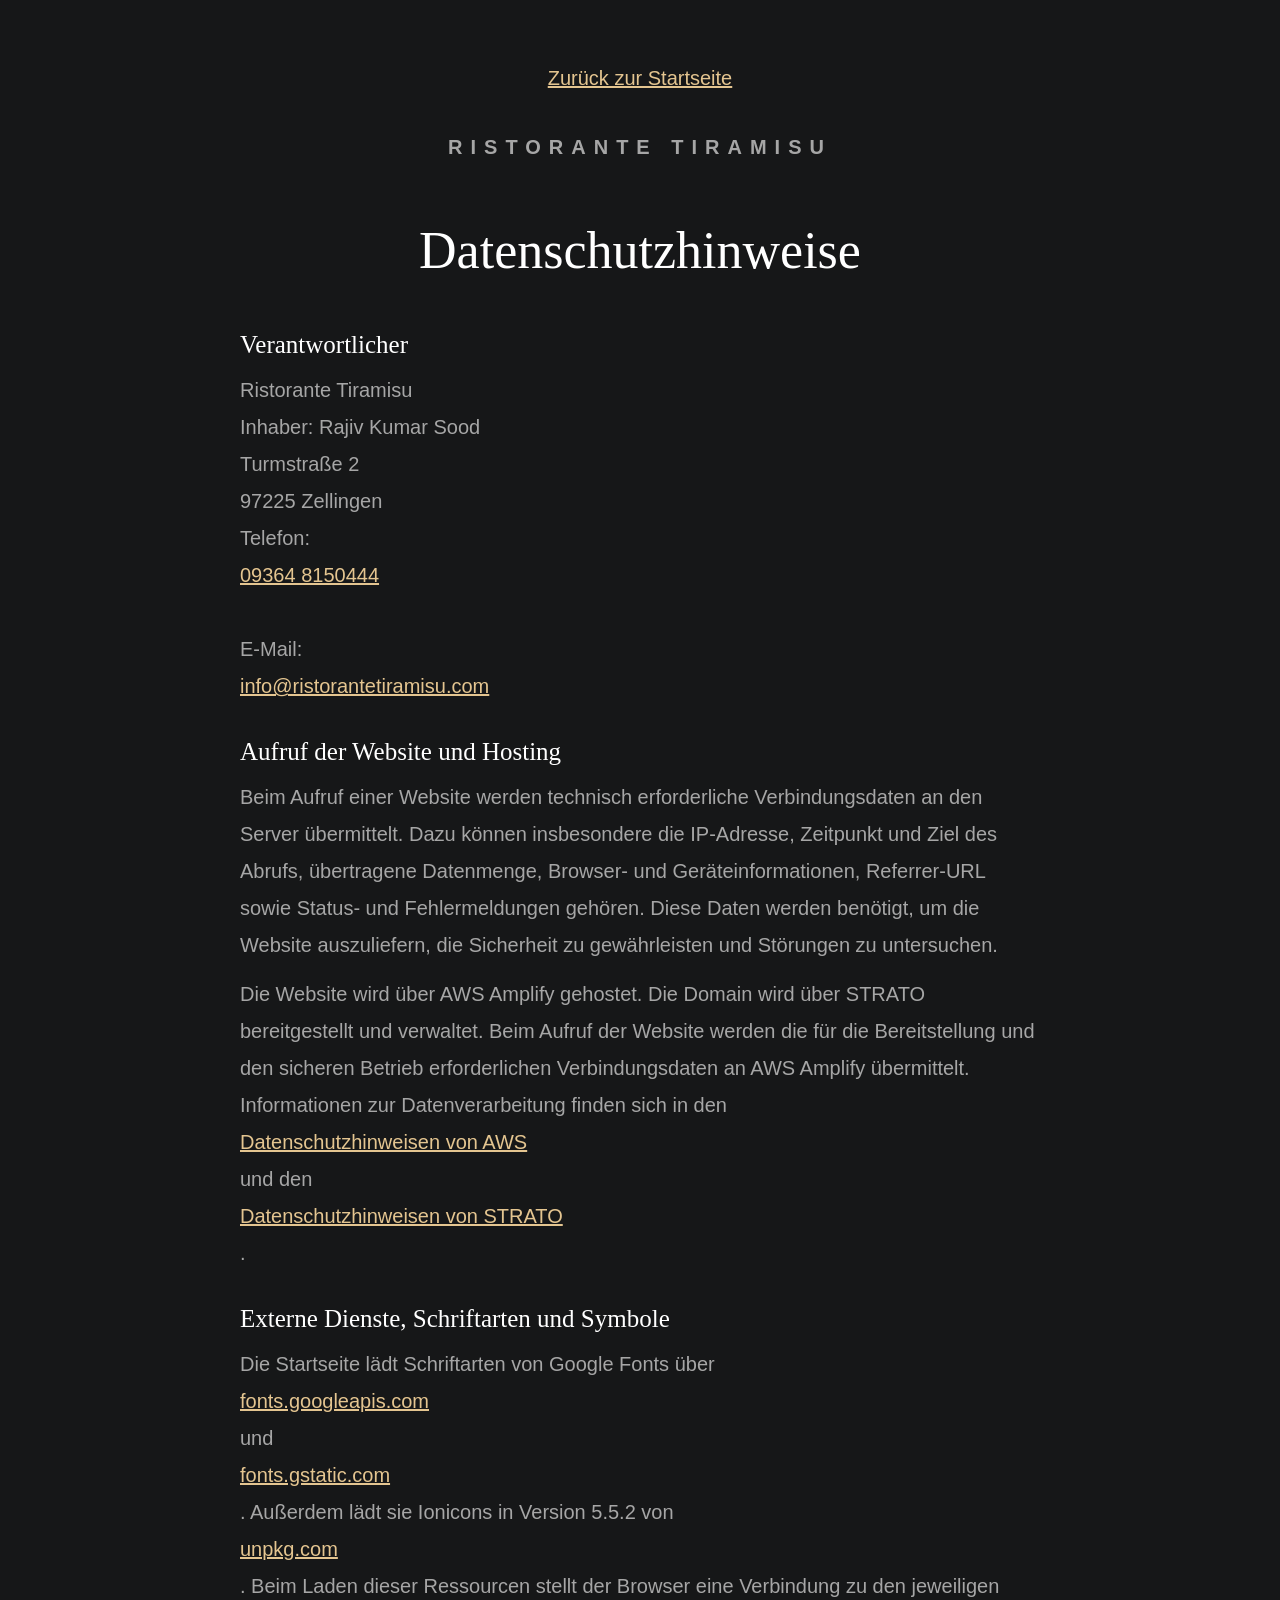
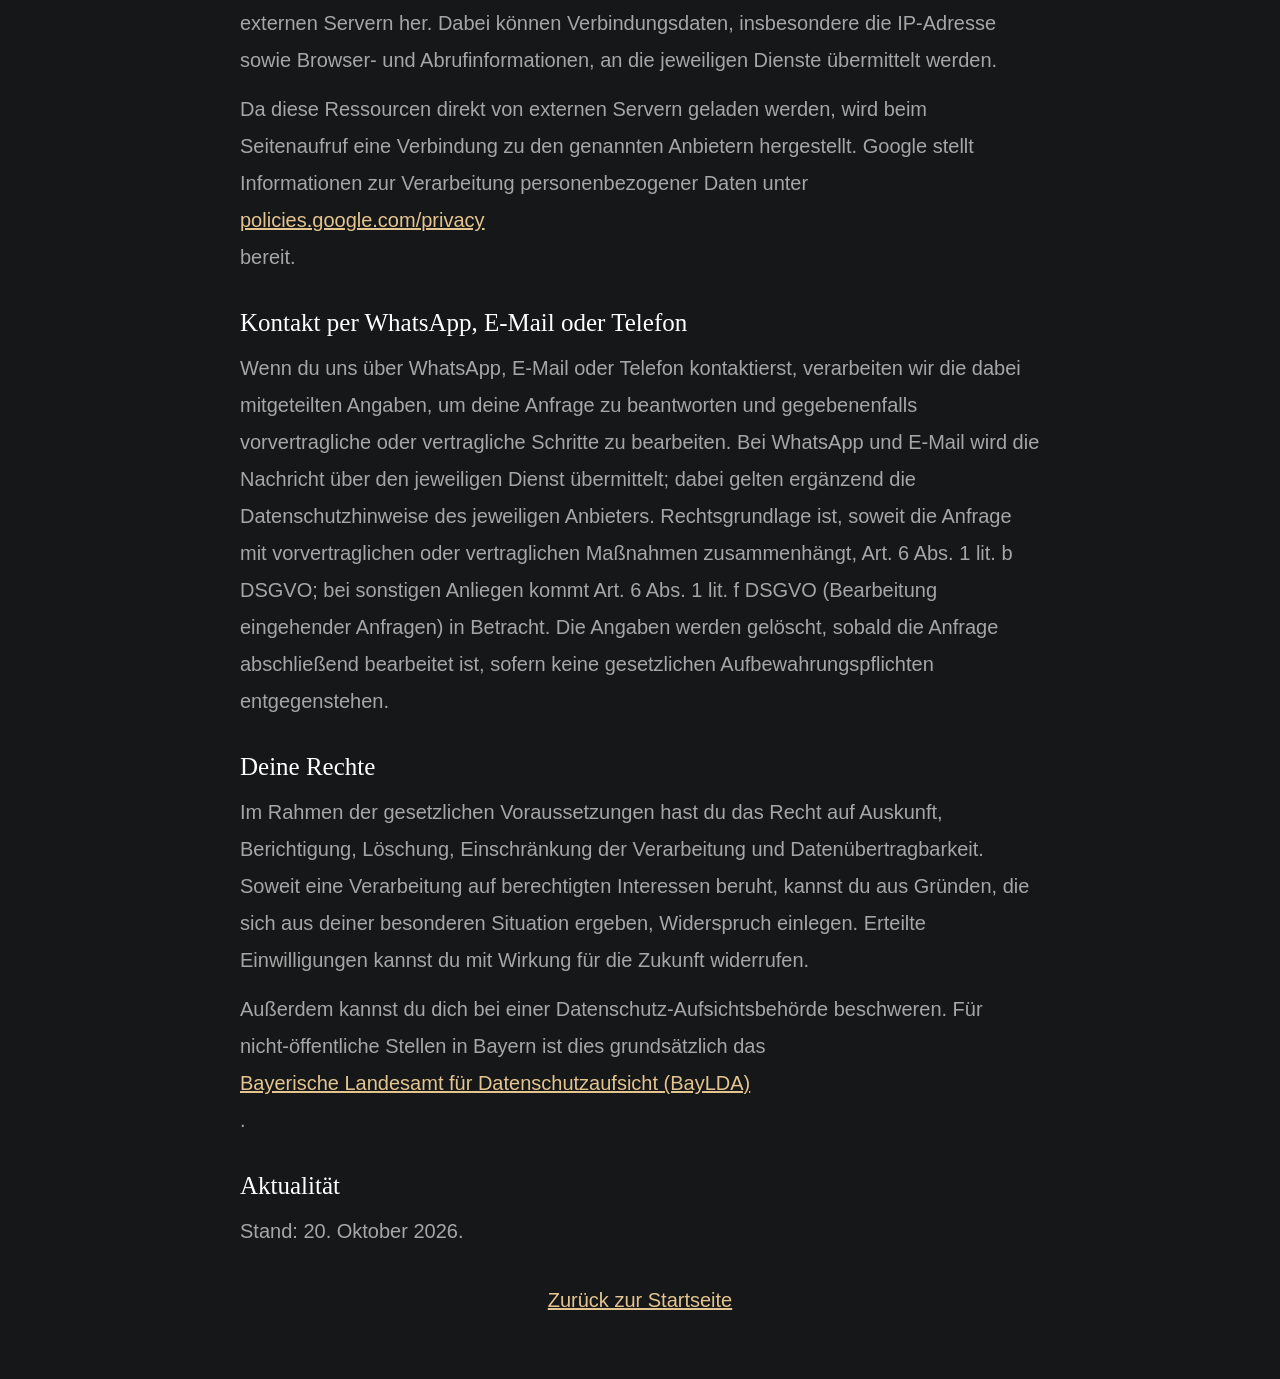
==== commit af4bf1b1: "speisekarte/bilder added" ====
--- a/datenschutz.html
+++ b/datenschutz.html
@@ -20,18 +20,6 @@
       <h1 class="headline-1">Datenschutzhinweise</h1>
     </header>
 
-    <aside class="legal-notice" aria-label="Wichtiger Hinweis">
-      <h2 class="title-3">Vor Veröffentlichung vervollständigen</h2>
-      <p>
-        Der konkrete Hosting-Anbieter (Netlify oder AWS Amplify) ist noch nicht bestätigt.
-        Auch die Aufbewahrungsfristen und die für die extern eingebundenen Dienste
-        geltende Rechtsgrundlage sind aus dem Website-Code nicht ersichtlich. Diese
-        Punkte müssen anhand der tatsächlich verwendeten Dienste und Verträge geprüft
-        und ergänzt werden. Diese Seite ist deshalb ein Entwurf und keine bestätigte
-        vollständige Datenschutzerklärung.
-      </p>
-    </aside>
-
     <section aria-labelledby="controller-heading">
       <h2 class="title-2" id="controller-heading">Verantwortlicher</h2>
       <address>
@@ -42,10 +30,6 @@
         Telefon: <a href="tel:+4993648150444">09364 8150444</a><br>
         E-Mail: <a href="mailto:info@ristorantetiramisu.com">info@ristorantetiramisu.com</a>
       </address>
-      <p>
-        Angaben zu einem Datenschutzbeauftragten liegen nicht vor. Falls ein
-        Datenschutzbeauftragter bestellt ist, sind dessen Kontaktdaten hier zu ergänzen.
-      </p>
     </section>
 
     <section aria-labelledby="hosting-heading">
@@ -59,12 +43,12 @@
         Störungen zu untersuchen.
       </p>
       <p>
-        Die Website soll über Netlify oder AWS Amplify veröffentlicht werden. Welcher
-        Anbieter den produktiven Betrieb übernimmt, ist noch zu bestätigen. Vor
-        Veröffentlichung sind der tatsächlich eingesetzte Anbieter, gegebenenfalls
-        eingesetzte Unterauftragnehmer, der Speicherort, die konkrete Rechtsgrundlage
-        und die Speicher- beziehungsweise Löschfristen anhand der Hosting-Konfiguration
-        und der dazugehörigen Datenschutz- und Vertragsunterlagen einzutragen.
+        Die Website wird über AWS Amplify gehostet. Die Domain wird über STRATO
+        bereitgestellt und verwaltet. Beim Aufruf der Website werden die für die
+        Bereitstellung und den sicheren Betrieb erforderlichen Verbindungsdaten an
+        AWS Amplify übermittelt. Informationen zur Datenverarbeitung finden sich in den
+        <a href="https://aws.amazon.com/privacy/">Datenschutzhinweisen von AWS</a> und
+        den <a href="https://www.strato.de/datenschutz/">Datenschutzhinweisen von STRATO</a>.
       </p>
     </section>
 
@@ -81,48 +65,27 @@
         Dienste übermittelt werden.
       </p>
       <p>
-        Die Startseite lädt diese Ressourcen derzeit direkt beim Seitenaufruf. Ob dafür
-        eine Einwilligung erforderlich ist und welche Rechtsgrundlage im konkreten
-        Einsatz trägt, muss vor Veröffentlichung geprüft werden. Ebenso sind die
-        einschlägigen Anbieterinformationen und mögliche Drittlandübermittlungen anhand
-        der tatsächlichen Auslieferung zu verifizieren. Google stellt Informationen
-        unter <a href="https://policies.google.com/privacy">policies.google.com/privacy</a>
+        Da diese Ressourcen direkt von externen Servern geladen werden, wird beim
+        Seitenaufruf eine Verbindung zu den genannten Anbietern hergestellt. Google
+        stellt Informationen zur Verarbeitung personenbezogener Daten unter
+        <a href="https://policies.google.com/privacy">policies.google.com/privacy</a>
         bereit.
       </p>
     </section>
 
-    <section aria-labelledby="forms-heading">
-      <h2 class="title-2" id="forms-heading">Reservierungs- und Newsletter-Formulare</h2>
+    <section aria-labelledby="contact-data-heading">
+      <h2 class="title-2" id="contact-data-heading">Kontakt per WhatsApp, E-Mail oder Telefon</h2>
       <p>
-        Auf der Startseite sind Reservierungs- und Newsletter-Formulare sichtbar. Im
-        aktuellen Code ist für sie jedoch kein Versanddienst und kein Empfänger
-        eingerichtet. Die Formulare sind nicht als funktionsfähiger Reservierungs- oder
-        Newsletter-Dienst konfiguriert.
-      </p>
-      <p>
-        Technisch haben die Formulare kein abweichendes Versandziel und keine
-        POST-Methode. Beim Absenden kann der Browser die eingegebenen Felder daher als
-        URL-Parameter an die aktuelle Website-Adresse anhängen. Das betrifft bei der
-        Reservierung beispielsweise Name, Telefonnummer, Personenzahl, Datum und
-        Nachricht sowie beim Newsletter die E-Mail-Adresse. Solche Angaben können
-        dadurch in der Adresszeile, im Browserverlauf und in Serverprotokollen
-        auftauchen. Bitte übermittle über diese Formulare derzeit keine echten
-        personenbezogenen Daten. Für einen späteren Betrieb müssen die Formulare sicher
-        konfiguriert und die dafür geltenden Zwecke, Empfänger, Rechtsgrundlagen und
-        Löschfristen ergänzt werden.
-      </p>
-    </section>
-
-    <section aria-labelledby="contact-data-heading">
-      <h2 class="title-2" id="contact-data-heading">Kontakt per E-Mail oder Telefon</h2>
-      <p>
-        Wenn du uns per E-Mail oder Telefon kontaktierst, verarbeiten wir die von dir
-        dabei mitgeteilten Angaben, um deine Anfrage zu beantworten und gegebenenfalls
-        vorvertragliche oder vertragliche Schritte zu bearbeiten. Rechtsgrundlage ist,
-        soweit die Anfrage damit zusammenhängt, Art. 6 Abs. 1 lit. b DSGVO; bei sonstigen
-        Anliegen kommt Art. 6 Abs. 1 lit. f DSGVO (Bearbeitung eingehender Anfragen) in
-        Betracht. Die Angaben werden gelöscht, sobald die Anfrage abschließend bearbeitet
-        ist, sofern keine gesetzlichen Aufbewahrungspflichten entgegenstehen.
+        Wenn du uns über WhatsApp, E-Mail oder Telefon kontaktierst, verarbeiten wir
+        die dabei mitgeteilten Angaben, um deine Anfrage zu beantworten und gegebenenfalls
+        vorvertragliche oder vertragliche Schritte zu bearbeiten. Bei WhatsApp und
+        E-Mail wird die Nachricht über den jeweiligen Dienst übermittelt; dabei gelten
+        ergänzend die Datenschutzhinweise des jeweiligen Anbieters. Rechtsgrundlage ist,
+        soweit die Anfrage mit vorvertraglichen oder vertraglichen Maßnahmen
+        zusammenhängt, Art. 6 Abs. 1 lit. b DSGVO; bei sonstigen Anliegen kommt
+        Art. 6 Abs. 1 lit. f DSGVO (Bearbeitung eingehender Anfragen) in Betracht.
+        Die Angaben werden gelöscht, sobald die Anfrage abschließend bearbeitet ist,
+        sofern keine gesetzlichen Aufbewahrungspflichten entgegenstehen.
       </p>
     </section>
 
@@ -144,7 +107,7 @@
 
     <section aria-labelledby="changes-heading">
       <h2 class="title-2" id="changes-heading">Aktualität</h2>
-      <p>Stand: 20. Oktober 2026. Die Angaben sind vor dem produktiven Einsatz zu prüfen und zu vervollständigen.</p>
+      <p>Stand: 20. Oktober 2026.</p>
     </section>
 
     <p class="legal-back"><a href="./index.html">Zurück zur Startseite</a></p>
